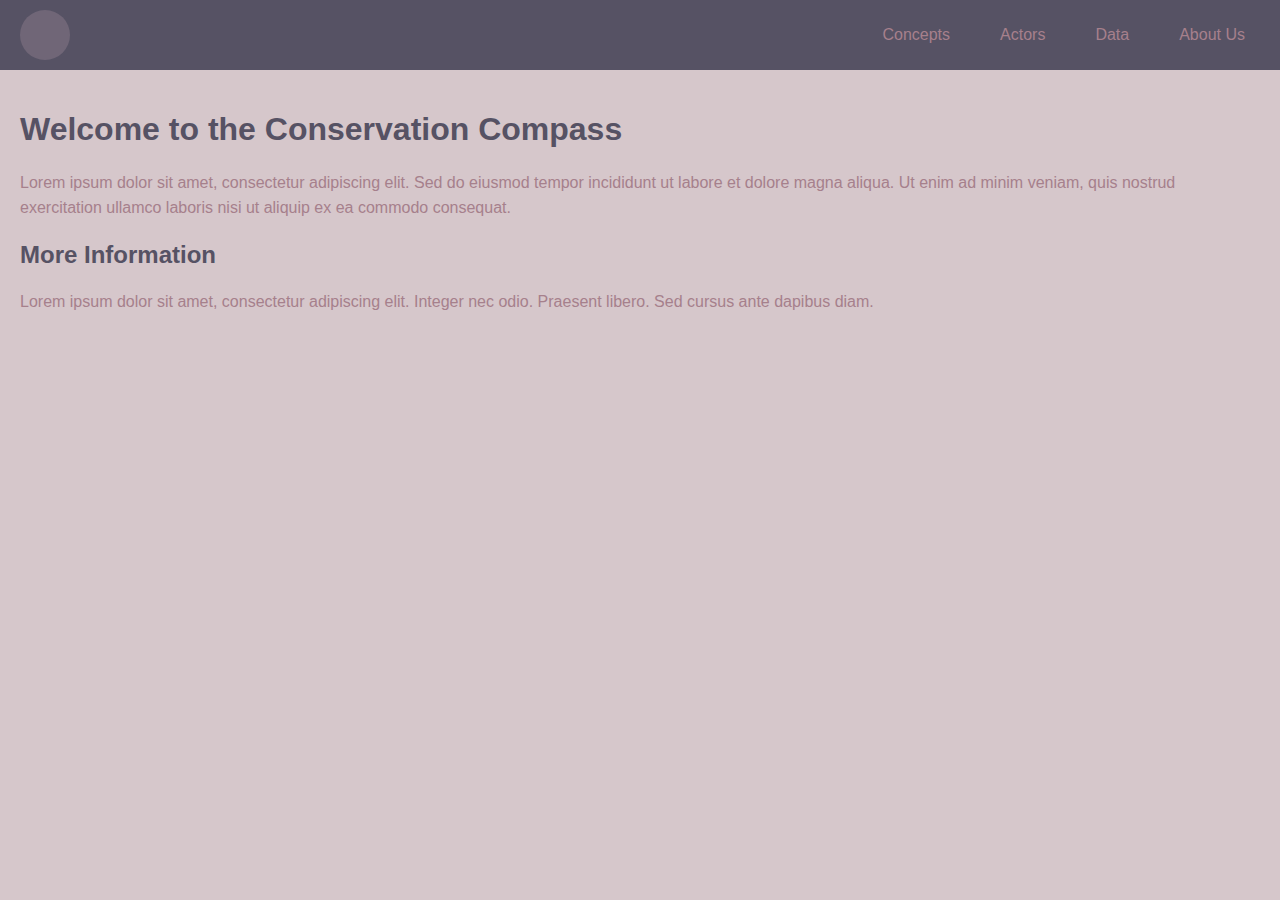
==== index.html @ 31a57463 "added new pages" ====
<!DOCTYPE html>
<html lang="en">
<head>
    <meta charset="UTF-8">
    <meta name="viewport" content="width=device-width, initial-scale=1.0">
    <title>Simple Website</title>
    <link rel="stylesheet" href="styles.css">
</head>
<body>
    <header>
        <nav>
            <a href="#" class="logo"></a>
            <ul>
                <li><a href="concepts.html">Concepts</a></li>
                <li><a href="actors.html">Actors</a></li>
                <li><a href="data.html">Data</a></li>
                <li><a href="aboutus.html">About Us</a></li>
            </ul>
        </nav>
    </header>
    
    <main>
        <section>
            <h1>Welcome to the Conservation Compass</h1>
            <p>Lorem ipsum dolor sit amet, consectetur adipiscing elit. Sed do eiusmod tempor incididunt ut labore et dolore magna aliqua. Ut enim ad minim veniam, quis nostrud exercitation ullamco laboris nisi ut aliquip ex ea commodo consequat.</p>
        </section>
        <section>
            <h2>More Information</h2>
            <p>Lorem ipsum dolor sit amet, consectetur adipiscing elit. Integer nec odio. Praesent libero. Sed cursus ante dapibus diam.</p>
        </section>
    </main>
</body>
</html>
---- styles.css ----
/* General Styles */
body {
    font-family: Arial, sans-serif;
    margin: 0;
    background-color: #D6C7CB;
    color: #A6808C;
}

/* Navbar Styles */
header {
    background-color: #565264;
}

nav {
    display: flex;
    justify-content: space-between;
    align-items: center;
    padding: 10px 20px;
}

.logo {
    width: 50px;
    height: 50px;
    background-color: #706677;
    border-radius: 50%;
    display: inline-block;
}

ul {
    list-style-type: none;
    margin: 0;
    padding: 0;
    display: flex;
    gap: 20px;
}

ul li {
    display: inline;
}

ul li a {
    text-decoration: none;
    color: #A6808C;
    font-size: 16px;
    padding: 10px 15px;
    border-radius: 5px;
    transition: background-color 0.3s;
}

ul li a:hover {
    background-color: #706677;
}

ul li a.active {
    background-color: #D6C7CB; 
    color: #A6808C; 
}

/* Main Content Styles */
main {
    padding: 20px;
}

h1, h2 {
    color: #565264;
}

p {
    line-height: 1.6;
}
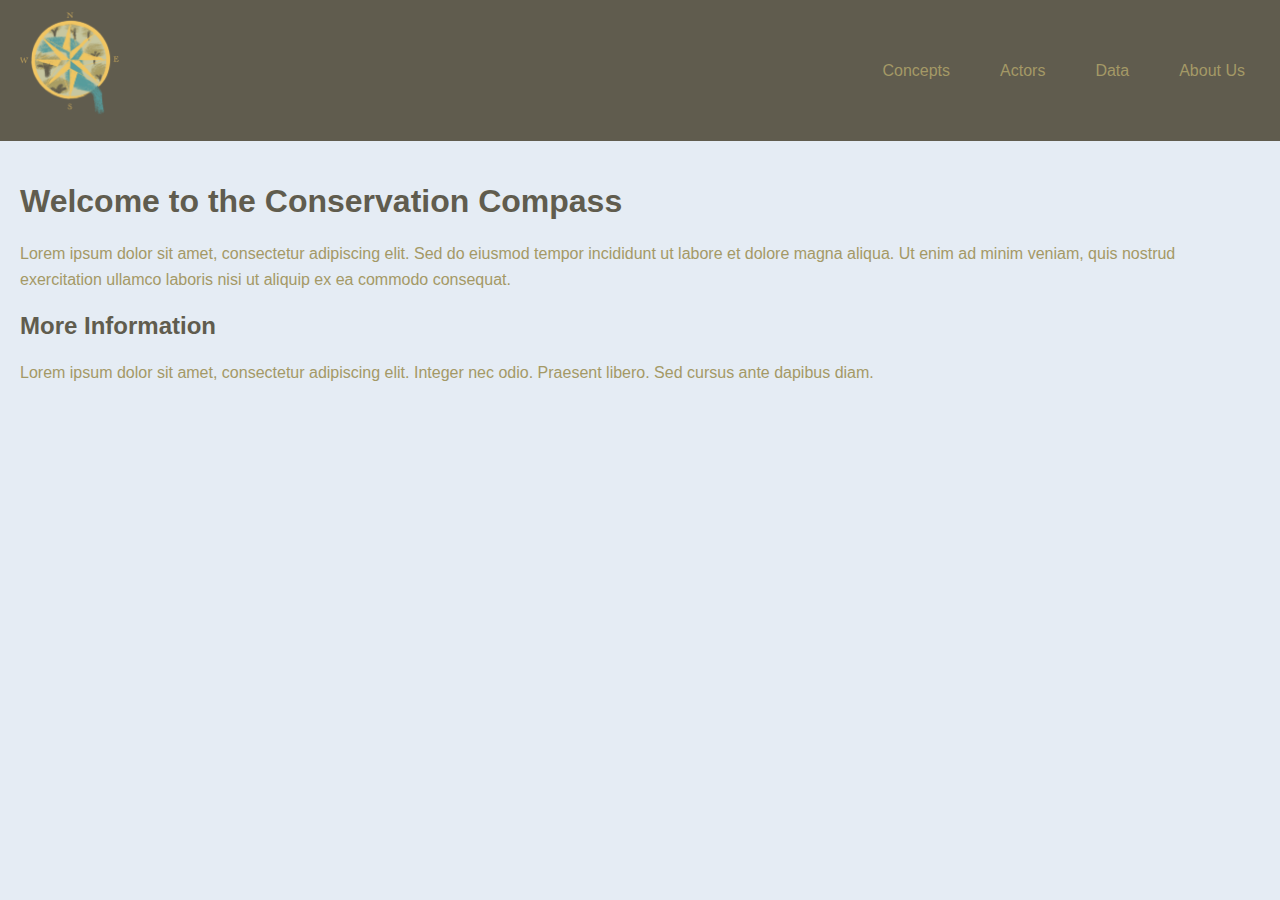
==== commit 4ffd393e: "Merge pull request #4 from theconservationcompass/fix_title" ====
--- a/index.html
+++ b/index.html
@@ -3,13 +3,15 @@
 <head>
     <meta charset="UTF-8">
     <meta name="viewport" content="width=device-width, initial-scale=1.0">
-    <title>Simple Website</title>
+    <title>The Conservation Compass</title>
     <link rel="stylesheet" href="styles.css">
 </head>
 <body>
     <header>
         <nav>
-            <a href="#" class="logo"></a>
+            <a href="#" class="logo">
+                <img src="assets/tcc_logo_v1.png" alt="Logo">
+            </a>
             <ul>
                 <li><a href="concepts.html">Concepts</a></li>
                 <li><a href="actors.html">Actors</a></li>
--- a/styles.css
+++ b/styles.css
@@ -2,13 +2,13 @@
 body {
     font-family: Arial, sans-serif;
     margin: 0;
-    background-color: #D6C7CB;
-    color: #A6808C;
+    background-color: #E5ECF4;
+    color: #A49966;
 }
 
 /* Navbar Styles */
 header {
-    background-color: #565264;
+    background-color: #605C4E;
 }
 
 nav {
@@ -18,12 +18,10 @@
     padding: 10px 20px;
 }
 
-.logo {
-    width: 50px;
-    height: 50px;
-    background-color: #706677;
-    border-radius: 50%;
-    display: inline-block;
+.logo img {
+    width: 100px; /* Adjust the width of your logo */
+    height: auto; /* Keeps the aspect ratio */
+    padding-bottom: 10px;
 }
 
 ul {
@@ -35,25 +33,28 @@
 }
 
 ul li {
-    display: inline;
+    display: relative;
 }
 
 ul li a {
     text-decoration: none;
-    color: #A6808C;
+    color: #A49966;
     font-size: 16px;
     padding: 10px 15px;
     border-radius: 5px;
     transition: background-color 0.3s;
+    white-space: nowrap; /* Prevent text from wrapping */
 }
 
 ul li a:hover {
-    background-color: #706677;
+    background-color: #B89E97;
+    color: #605C4E; /* Keep the text color */
 }
 
-ul li a.active {
-    background-color: #D6C7CB; 
-    color: #A6808C; 
+/* Active Link Styles */
+ul li a.used {
+    background-color: #F0DCCA; /* Matches the background color */
+    color: #A49966; /* Keep the text color */
 }
 
 /* Main Content Styles */
@@ -62,10 +63,81 @@
 }
 
 h1, h2 {
-    color: #565264;
+    color: #605C4E;
 }
 
 p {
     line-height: 1.6;
 }
 
+/* Responsive Styles */
+@media (max-width: 768px) {
+    nav {
+        flex-direction: column; /* Stack elements vertically */
+    }
+
+    ul {
+        flex-direction: column; /* Stack list items vertically */
+        gap: 10px; /* Adjust spacing between items */
+        align-items:center; /* Align items to the left */
+    }
+
+    ul li a {
+        width: 100%; /* Make the links take up full width on smaller screens */
+        text-align: left; /* Align the text to the left */
+    }
+}
+
+/* Accordion Styles */
+.accordion {
+    background-color: #A49966; /* Color of accordion header */
+    color: white; /* Text color */
+    cursor: pointer;
+    padding: 15px;
+    width: 100%;
+    border: none;
+    text-align: left;
+    outline: none;
+    font-size: 16px;
+    transition: background-color 0.3s;
+    margin-bottom: 5px;
+}
+
+.accordion:hover {
+    background-color: #605C4E; /* Walnut Darker on hover */
+}
+
+.active, .accordion:after {
+    font-weight: bold;
+    float: right; /* Position the symbol to the right */
+    background-color: #605C4E;
+}
+
+.accordion:after {
+    font-weight: bold;
+}
+
+.panel {
+    padding: 0 15px;
+    display: none; /* Hidden by default */
+    overflow: hidden;
+    background-color: #C7C7A6; /* Background color for panel */
+    border: 1px solid #565264; /* Border for the panel */
+    margin-bottom: 10px; /* Space between panels */
+    color: #605C4E; /* Text color */
+}
+
+/* Ensure the container of the tableau-viz is responsive */
+.tableau-container {
+    width: 100%; /* Full width */
+    height: 100%; /* Adjust height as needed */
+    overflow: hidden; /* Hide overflow */
+}
+
+/* Responsive styles for smaller screens */
+@media (max-width: 768px) {
+    .tableau-container {
+        height: 400px; /* Adjust height for smaller screens */
+    }
+}
+
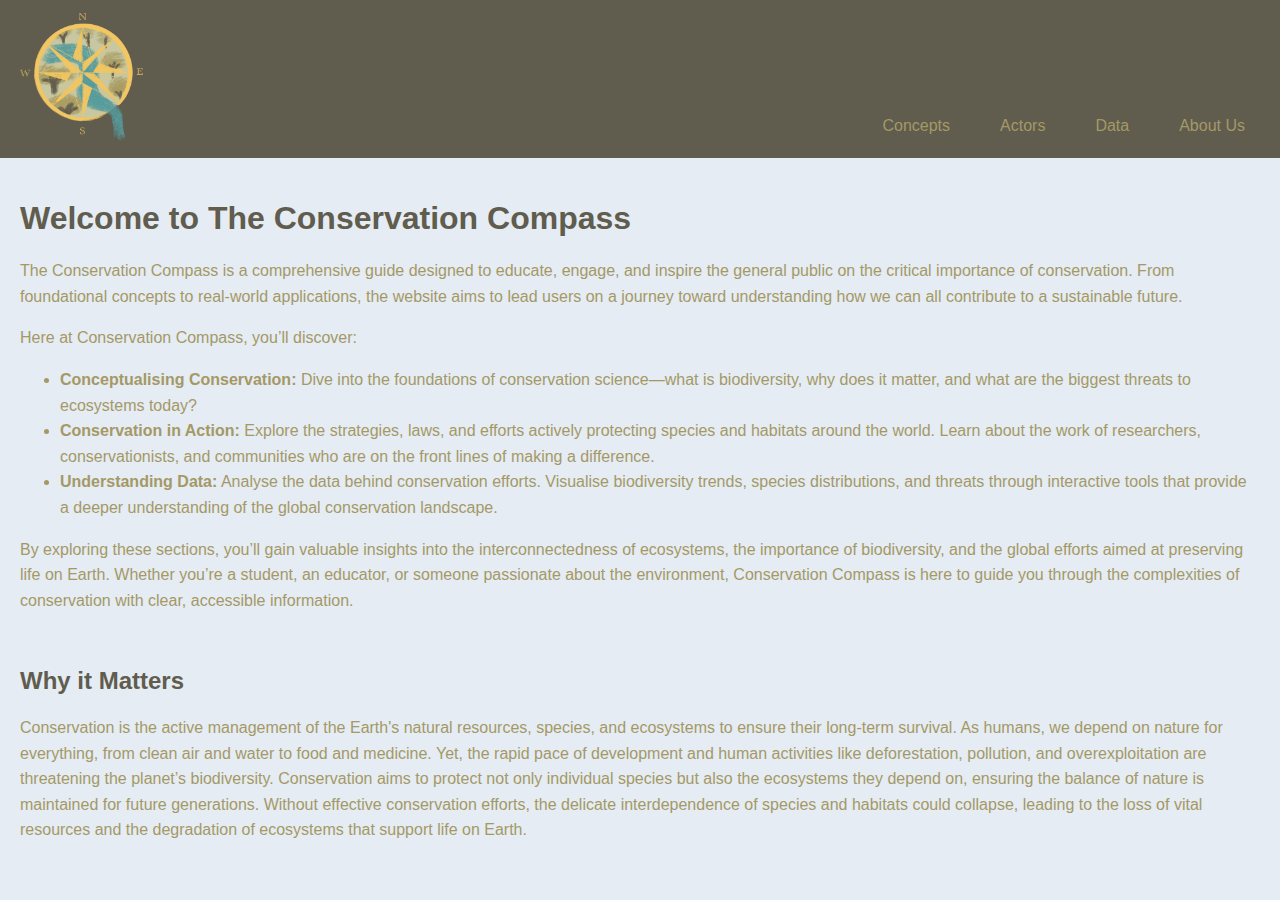
==== commit 00c43cda: "Merge pull request #6 from theconservationcompass/baby_branch" ====
--- a/index.html
+++ b/index.html
@@ -23,12 +23,24 @@
     
     <main>
         <section>
-            <h1>Welcome to the Conservation Compass</h1>
-            <p>Lorem ipsum dolor sit amet, consectetur adipiscing elit. Sed do eiusmod tempor incididunt ut labore et dolore magna aliqua. Ut enim ad minim veniam, quis nostrud exercitation ullamco laboris nisi ut aliquip ex ea commodo consequat.</p>
+            <h1>Welcome to The Conservation Compass</h1>
+            <p>The Conservation Compass is a comprehensive guide designed to educate, engage, and inspire the general public on the critical importance of conservation. From foundational concepts to real-world applications, the website aims to lead users on a journey toward understanding how we can all contribute to a sustainable future.</p>
+            <p>
+                Here at Conservation Compass, you’ll discover:
+                <ul>
+                    <li><strong>Conceptualising Conservation:</strong> Dive into the foundations of conservation science—what is biodiversity, why does it matter, and what are the biggest threats to ecosystems today?</li>
+                    <li><strong>Conservation in Action:</strong> Explore the strategies, laws, and efforts actively protecting species and habitats around the world. Learn about the work of researchers, conservationists, and communities who are on the front lines of making a difference.</li>
+                    <li><strong>Understanding Data:</strong> Analyse the data behind conservation efforts. Visualise biodiversity trends, species distributions, and threats through interactive tools that provide a deeper understanding of the global conservation landscape.</li>
+                </ul>
+            </p>
+            <p>
+                By exploring these sections, you’ll gain valuable insights into the interconnectedness of ecosystems, the importance of biodiversity, and the global efforts aimed at preserving life on Earth. Whether you’re a student, an educator, or someone passionate about the environment, Conservation Compass is here to guide you through the complexities of conservation with clear, accessible information.
+            </p>
         </section>
+        <br>
         <section>
-            <h2>More Information</h2>
-            <p>Lorem ipsum dolor sit amet, consectetur adipiscing elit. Integer nec odio. Praesent libero. Sed cursus ante dapibus diam.</p>
+            <h2>Why it Matters</h2>
+            <p>Conservation is the active management of the Earth's natural resources, species, and ecosystems to ensure their long-term survival. As humans, we depend on nature for everything, from clean air and water to food and medicine. Yet, the rapid pace of development and human activities like deforestation, pollution, and overexploitation are threatening the planet’s biodiversity. Conservation aims to protect not only individual species but also the ecosystems they depend on, ensuring the balance of nature is maintained for future generations. Without effective conservation efforts, the delicate interdependence of species and habitats could collapse, leading to the loss of vital resources and the degradation of ecosystems that support life on Earth.</p>
         </section>
     </main>
 </body>
--- a/styles.css
+++ b/styles.css
@@ -14,17 +14,16 @@
 nav {
     display: flex;
     justify-content: space-between;
-    align-items: center;
+    align-items: flex-end;
     padding: 10px 20px;
 }
 
 .logo img {
-    width: 100px; /* Adjust the width of your logo */
+    width: 125px; /* Adjust the width of your logo */
     height: auto; /* Keeps the aspect ratio */
-    padding-bottom: 10px;
-}
-
-ul {
+}
+
+nav ul {
     list-style-type: none;
     margin: 0;
     padding: 0;
@@ -32,11 +31,12 @@
     gap: 20px;
 }
 
-ul li {
-    display: relative;
-}
-
-ul li a {
+nav ul li {
+    display: flex; /* Keep the items flexible */
+    align-items: flex-end; /* Align items to the bottom */
+}
+
+nav ul li a {
     text-decoration: none;
     color: #A49966;
     font-size: 16px;
@@ -46,15 +46,15 @@
     white-space: nowrap; /* Prevent text from wrapping */
 }
 
-ul li a:hover {
-    background-color: #B89E97;
+nav ul li a:hover {
+    background-color: #4A4A48;
+    color: #A49966; /* Keep the text color */
+}
+
+/* Active Link Styles */
+nav ul li a.used {
+    background-color: #C7C7A6; /* Matches the background color */
     color: #605C4E; /* Keep the text color */
-}
-
-/* Active Link Styles */
-ul li a.used {
-    background-color: #F0DCCA; /* Matches the background color */
-    color: #A49966; /* Keep the text color */
 }
 
 /* Main Content Styles */
@@ -70,23 +70,38 @@
     line-height: 1.6;
 }
 
-/* Responsive Styles */
+ul {
+    line-height: 1.6;
+}
+
+/* Media Query for Responsive Navbar */
+/* Media Query for Responsive Navbar */
 @media (max-width: 768px) {
     nav {
-        flex-direction: column; /* Stack elements vertically */
-    }
-
-    ul {
+        flex-direction: column; /* Stack items vertically */
+        align-items: center; /* Center all items */
+        padding: 10px; /* Adjust padding for mobile */
+    }
+
+    nav ul {
         flex-direction: column; /* Stack list items vertically */
-        gap: 10px; /* Adjust spacing between items */
-        align-items:center; /* Align items to the left */
-    }
-
-    ul li a {
-        width: 100%; /* Make the links take up full width on smaller screens */
-        text-align: left; /* Align the text to the left */
-    }
-}
+        width: auto; /* Set width to auto for centering */
+        padding: 0; /* Remove padding */
+        align-items: center; /* Center the buttons */
+    }
+
+    nav ul li {
+        text-align: center; /* Center text in list items */
+    }
+
+    nav ul li a {
+        padding: 15px; /* Adjust padding for mobile links */
+        font-size: 14px; /* Reduce font size */
+        display: inline-block; /* Keep button width based on content */
+    }
+}
+
+
 
 /* Accordion Styles */
 .accordion {
@@ -141,3 +156,86 @@
     }
 }
 
+/* Email Us Button */
+.email-link {
+    display: inline-block;
+    padding: 12px 24px;
+    background-color: #C7C7A6; /* Matching text color from your palette */
+    color: #A49966; /* White text for better contrast */
+    text-decoration: none; /* Remove the underline */
+    border-radius: 5px; /* Rounded corners */
+    font-size: 16px; /* Adjust font size */
+    transition: background-color 0.3s, transform 0.2s;
+}
+
+/* Hover Effect */
+.email-link:hover {
+    background-color: #605C4E; /* Darker shade on hover */
+    transform: scale(1.05); /* Slight scaling on hover */
+}
+
+/* Profile Section Styles */
+#profiles {
+    padding: 40px 20px;
+    text-align: center; /* Center the text in the section */
+}
+
+.profile-container {
+    display: flex;
+    justify-content: flex-start; /* Center the cards horizontally */
+    gap: 40px; /* Space between the cards */
+}
+
+/* Profile Card Styles */
+.profile-card {
+    background-color: #C7C7A6; /* Background color matching the website palette */
+    border-radius: 10px; /* Rounded corners for the card */
+    padding: 20px;
+    width: 250px; /* Set a fixed width for the cards */
+    box-shadow: 0 4px 8px rgba(0, 0, 0, 0.1); /* Subtle shadow for depth */
+    position: relative; /* Set the card to relative position */
+    height: 350px; /* Set a fixed height for the card */
+}
+
+/* Profile Image Styles */
+.profile-image {
+    width: 100px; /* Set the width of the image */
+    height: 100px; /* Set the height of the image */
+    border-radius: 50%; /* Make the image circular */
+    object-fit: cover; /* Maintain the aspect ratio of the image */
+    margin-bottom: 15px; /* Space between the image and text */
+}
+
+/* Bio Styles */
+.bio {
+    font-size: 14px;
+    color: #605C4E; /* Use a color that matches the palette */
+    margin-bottom: 50px; /* Space between bio and link */
+}
+
+/* LinkedIn Link Styles */
+.linkedin-link {
+    display: inline-block;
+    text-decoration: none;
+    color: #A49966; /* Match the color palette */
+    border: 1px solid #605C4E; /* Outline style */
+    padding: 8px 15px; /* Padding for the link */
+    border-radius: 5px; /* Rounded corners for the link */
+    transition: background-color 0.3s, color 0.3s; /* Smooth transition */
+    position: absolute; /* Absolute positioning */
+    bottom: 20px; /* Position it 20px from the bottom of the card */
+}
+
+/* LinkedIn Link Hover Effect */
+.linkedin-link:hover {
+    background-color: #4A4A48; /* Change background on hover */
+    color: #E5ECF4; /* Change text color on hover */
+}
+
+@media (max-width: 768px) {
+    .profile-container {
+        flex-direction: column; /* Stack cards vertically on smaller screens */
+        align-items: flex-start; /* Center items */
+    }
+}
+
